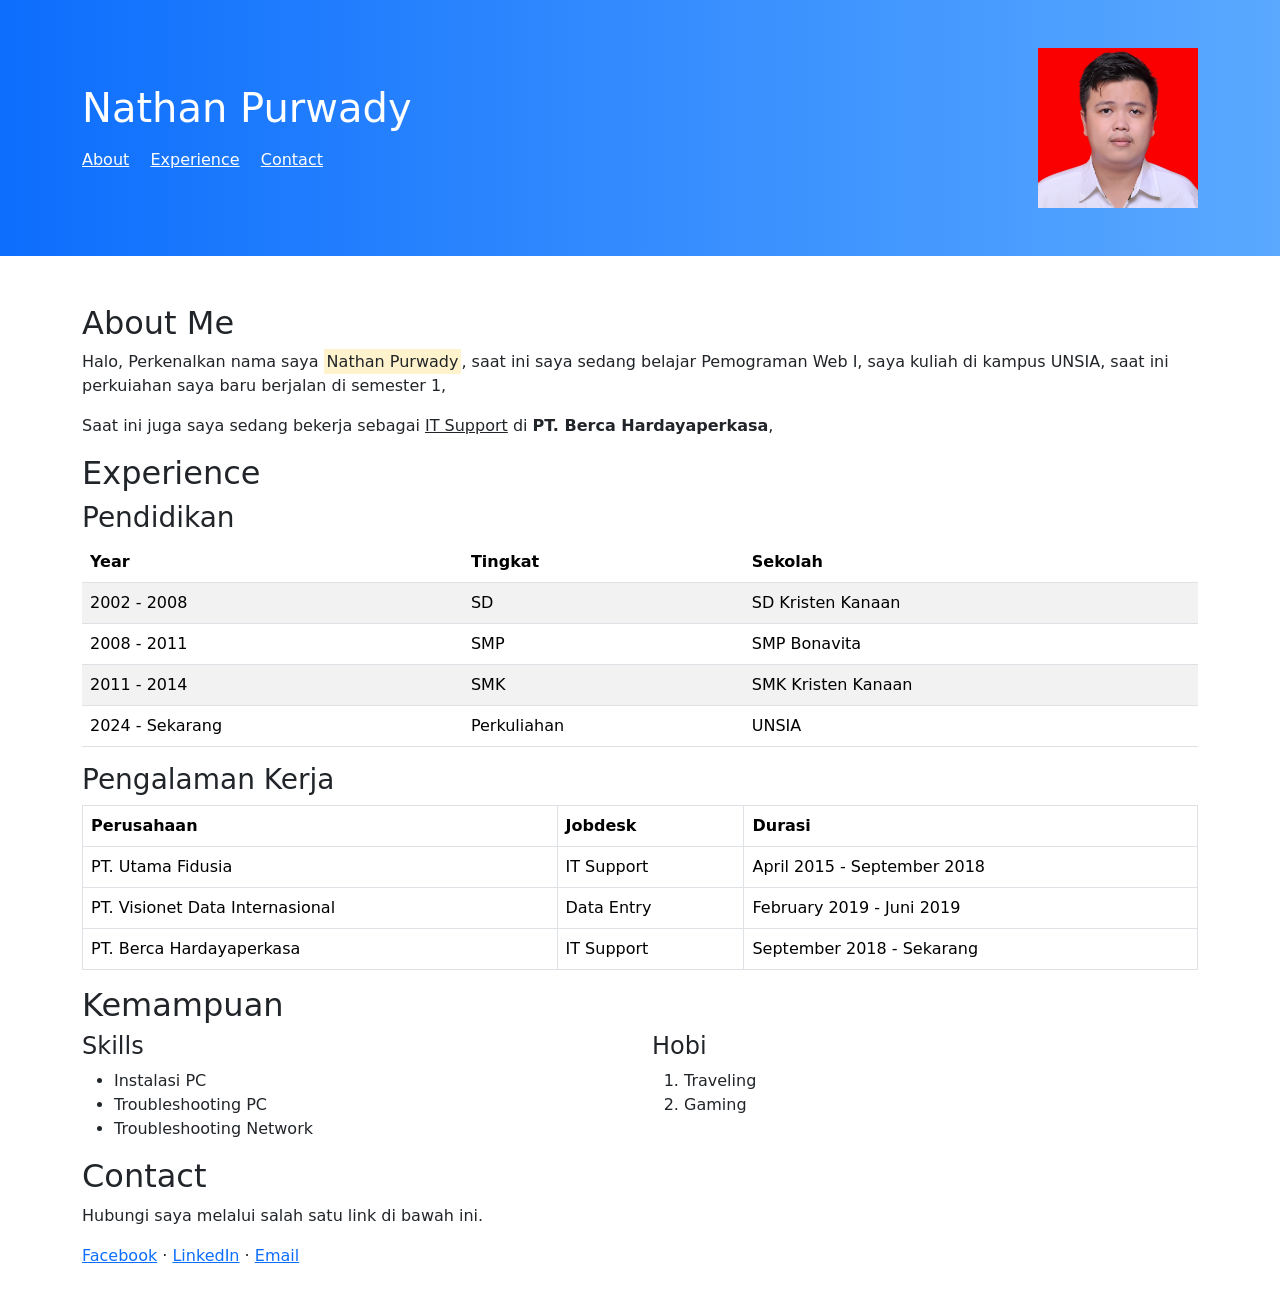
==== index.html @ 79a54443 "Rename tugas.html to index.html" ====
<!DOCTYPE html>
<html lang="en">
<head>
    <meta charset="UTF-8">
    <meta name="viewport" content="width=device-width, initial-scale=1.0">
    <title>UTS</title>
    <link rel="stylesheet" href="css/bootstrap.css">
    <link rel="stylesheet" href="css/style1.css">
</head>
<body>
     <!-- Header-->
  <header class="bg-primary text-white py-5">
    <div class="container d-flex align-items-center">
      <div>
        <h1 class="display-6">Nathan Purwady</h1>
        <!-- internal links -->
        <nav class="mt-3">
          <a class="text-white me-3" href="#about">About</a>
          <a class="text-white me-3" href="#experience">Experience</a>
          <a class="text-white" href="#contact">Contact</a>
        </nav>
      </div>
      <img src="pas foto.jpg" alt="Foto Diri" class="img">
    </div>
  </header>
  <main class="container my-5">

    <div id="about">
      <h2>About Me</h2>
      <!-- Tentang Saya -->
      <p>
        Halo, Perkenalkan nama saya <mark>Nathan Purwady</mark>, saat ini saya sedang belajar Pemograman Web I, saya kuliah di kampus UNSIA, 
        saat ini perkuiahan saya baru berjalan di semester 1, 
      </p>
      <p>
        Saat ini juga saya sedang bekerja sebagai <u>IT Support</u> di <strong>PT. Berca Hardayaperkasa</strong>,
      </p>
    </div>
  
    <div id="experience">
      <h2>Experience</h2>

      <!-- Table 1 -->
      <h3>Pendidikan</h3>
      <table class="table table-striped">
        <thead>
          <tr>
            <th>Year</th>
            <th>Tingkat</th>
            <th>Sekolah</th>
          </tr>
        </thead>
        <tbody>
          <tr>
            <td>2002 - 2008</td>
            <td>SD</td>
            <td>SD Kristen Kanaan</td>
          </tr>
          <tr>
            <td>2008 - 2011</td>
            <td>SMP</td>
            <td>SMP Bonavita</td>
          </tr>
          <tr>
            <td>2011 - 2014</td>
            <td>SMK</td>
            <td>SMK Kristen Kanaan</td>
          </tr>
          <tr>
            <td>2024 - Sekarang</td>
            <td>Perkuliahan</td>
            <td>UNSIA</td>
          </tr>
        </tbody>
      </table>

      <!-- Table 2 -->
      <h3>Pengalaman Kerja</h3>
      <table class="table table-bordered">
        <thead>
          <tr>
            <th>Perusahaan</th>
            <th>Jobdesk</th>
            <th>Durasi</th>
          </tr>
        </thead>
        <tbody>
          <tr>
            <td>PT. Utama Fidusia</td>
            <td>IT Support</td>
            <td>April 2015 - September 2018</td>
          </tr>
          <tr>
            <td>PT. Visionet Data Internasional</td>
            <td>Data Entry</td>
            <td>February 2019 - Juni 2019</td>
          </tr>
          <tr>
            <td>PT. Berca Hardayaperkasa</td>
            <td>IT Support</td>
            <td>September 2018 - Sekarang</td>
          </tr>
        </tbody>
      </table>
    </div>

    <div id="Kemampuan">
      <h2>Kemampuan</h2>
      <div class="row">

        <!-- Unordered List -->
        <div class="col-md-6">
          <h4>Skills</h4>
          <ul>
            <li>Instalasi PC</li>
            <li>Troubleshooting PC</li>
            <li>Troubleshooting Network </li>
          </ul>
        </div>

        <!-- Ordered List -->
        <div class="col-md-6">
          <h4>Hobi</h4>
          <ol>
            <li>Traveling</li>
            <li>Gaming</li>
          </ol>
        </div>

      </div>
    </div>
     
    <div id="contact">
      <h2>Contact</h2>
      <p>Hubungi saya melalui salah satu link di bawah ini.</p>
      <p>
        <!-- external links -->
        <a href="https://facebook.com/" target="_blank" alt="Facebook">Facebook</a> ·
        <a href="https://www.linkedin.com/" target="_blank" alt="LinkedIn">LinkedIn</a> ·
        <a href="mailto:nathanpurwady@gmail.com" alt="Email">Email</a>
      </p>
    </div>
</main>
 
</body>
</html>
---- css/style1.css ----
body 
{ font-family: system-ui, -apple-system, 'Segoe UI', Roboto, 'Helvetica Neue', Arial; }

img { 
  width: 160px; 
  height: 160px; 
  object-fit: cover;
  object-position: right 20%;
  margin-left: auto;
}

header {
  background: linear-gradient(90deg, #0d6efd 0%, #5aa9ff 100%); }

main { 
  max-width: 980px;}

table th, table td { 
  vertical-align: middle; }

@media (max-width: 576px) {
  img { width: 100px; height: 100px; }}
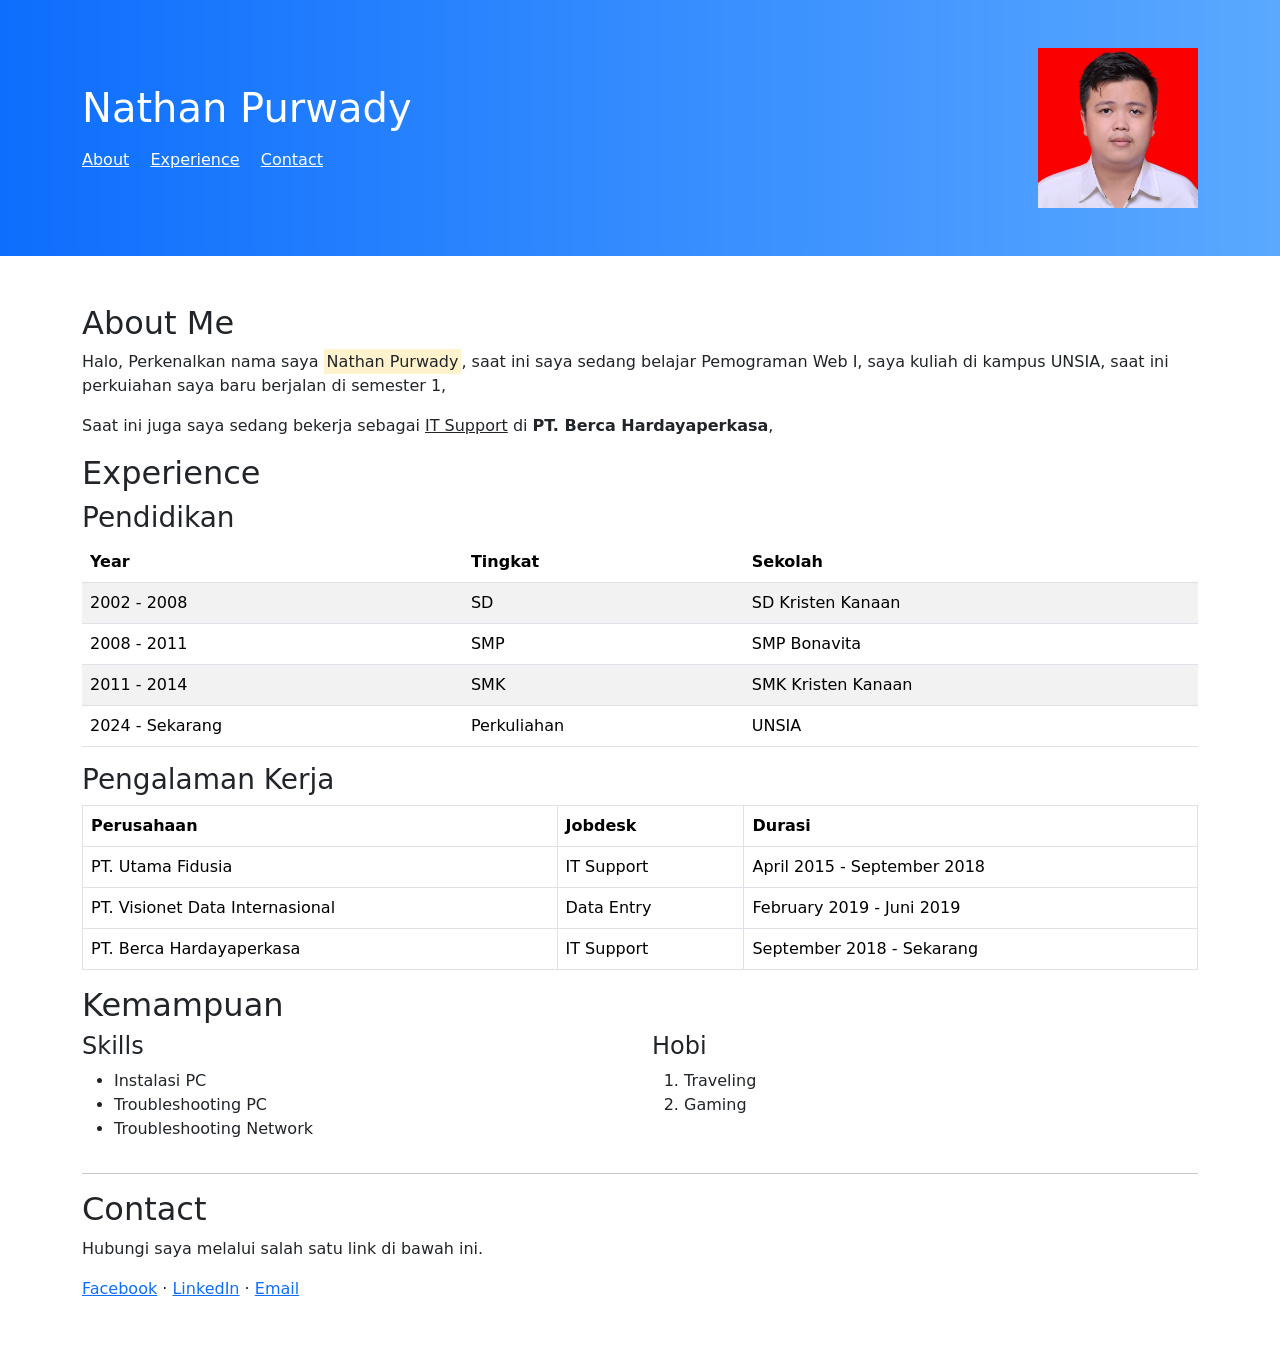
==== commit b2da308c: "Fix HTML formatting and structure" ====
--- a/index.html
+++ b/index.html
@@ -129,7 +129,7 @@
 
       </div>
     </div>
-     
+    <hr> 
     <div id="contact">
       <h2>Contact</h2>
       <p>Hubungi saya melalui salah satu link di bawah ini.</p>
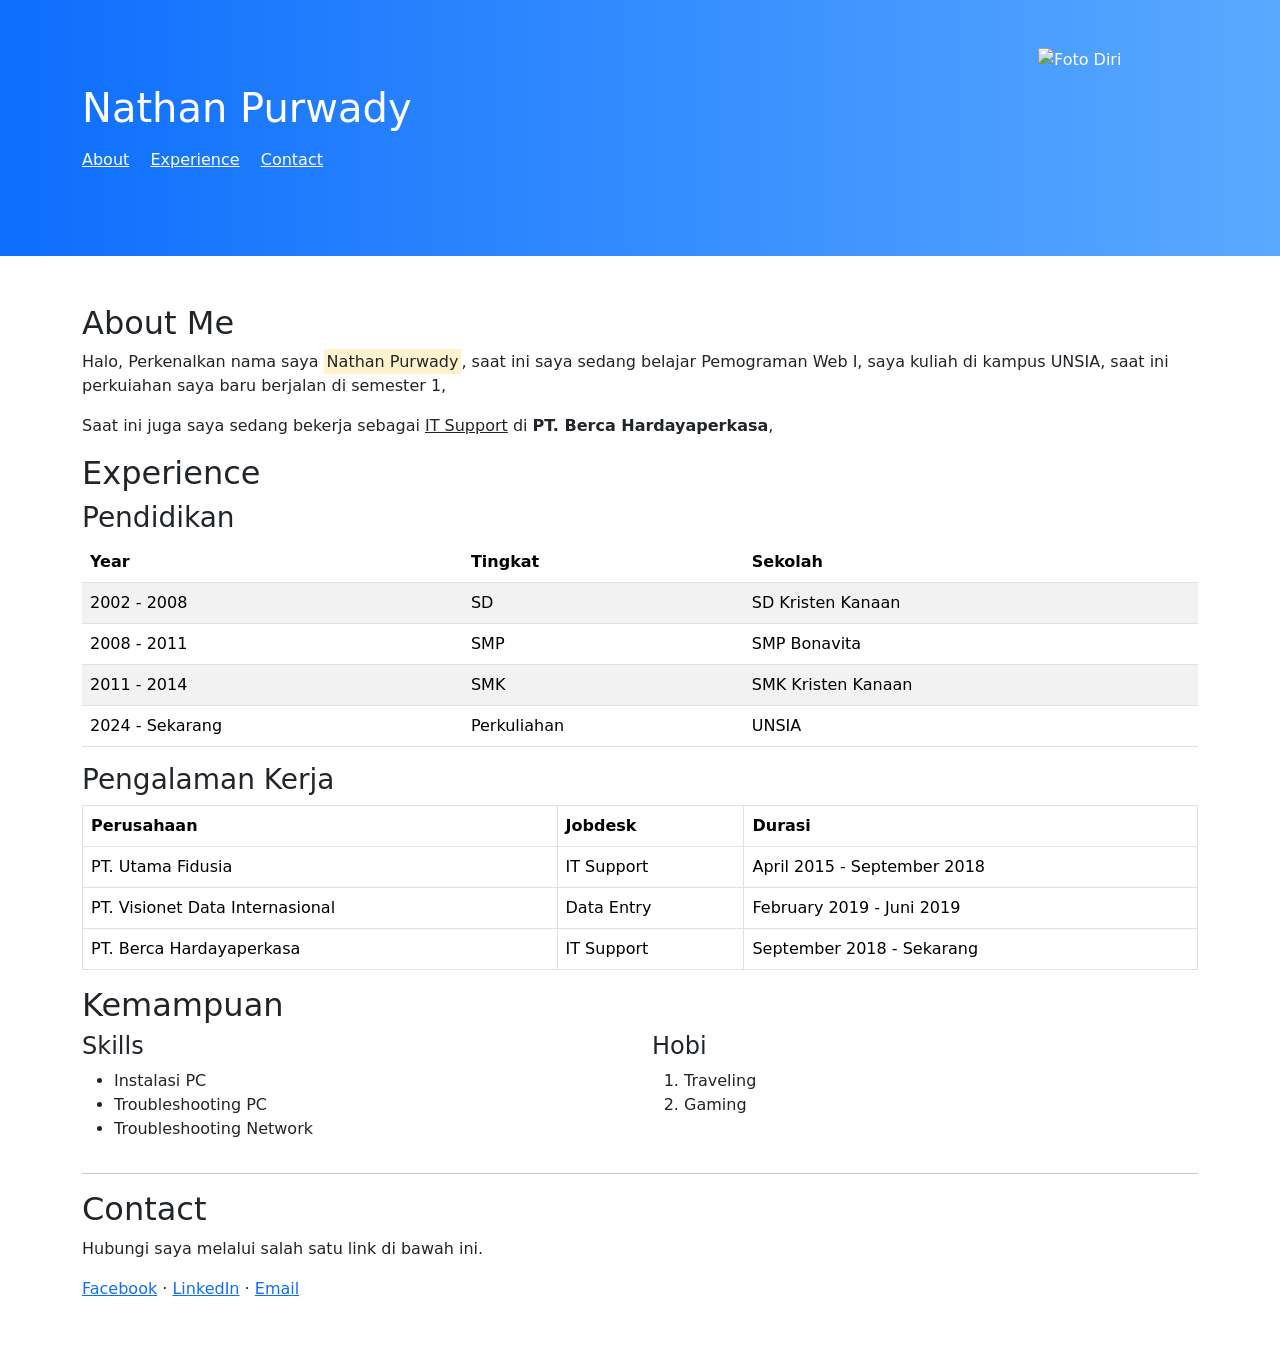
==== commit 54eaacb8: "Update index.html" ====
--- a/index.html
+++ b/index.html
@@ -20,7 +20,7 @@
           <a class="text-white" href="#contact">Contact</a>
         </nav>
       </div>
-      <img src="pas foto.jpg" alt="Foto Diri" class="img">
+      <img src="Foto.jpeg" alt="Foto Diri" class="img">
     </div>
   </header>
   <main class="container my-5">
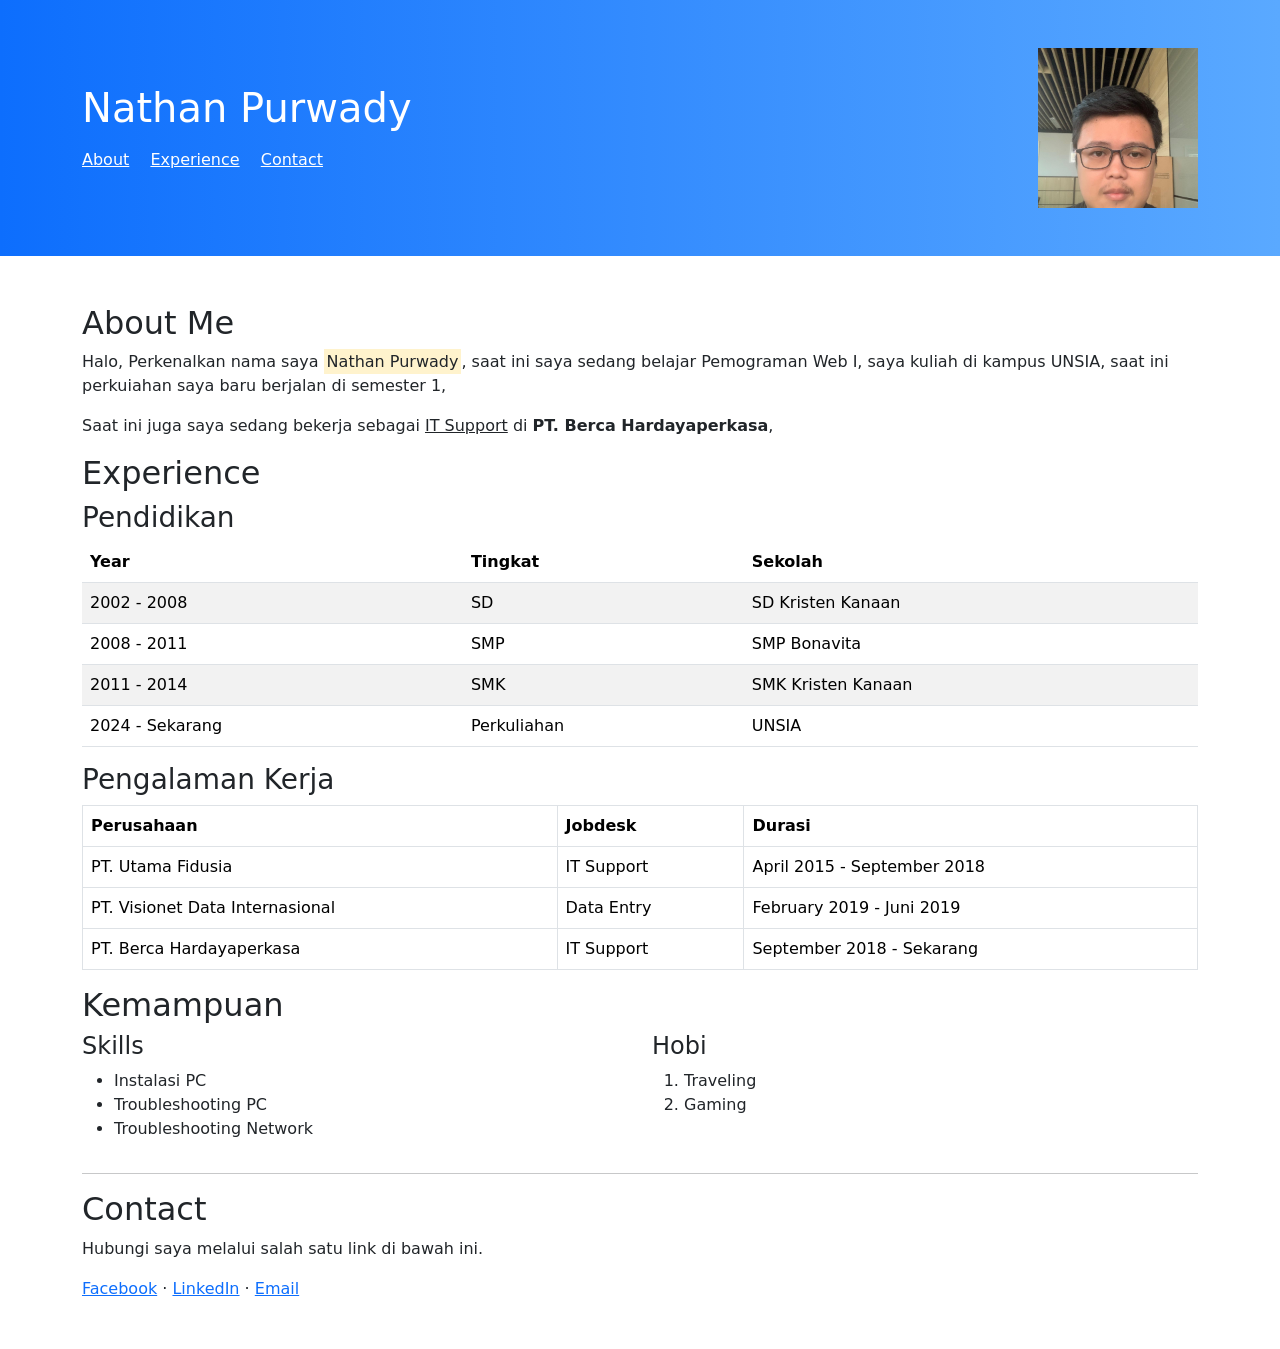
==== commit c0d28aeb: "Add files via upload" ====
--- a/index.html
+++ b/index.html
@@ -143,4 +143,4 @@
 </main>
  
 </body>
-</html>
+</html>
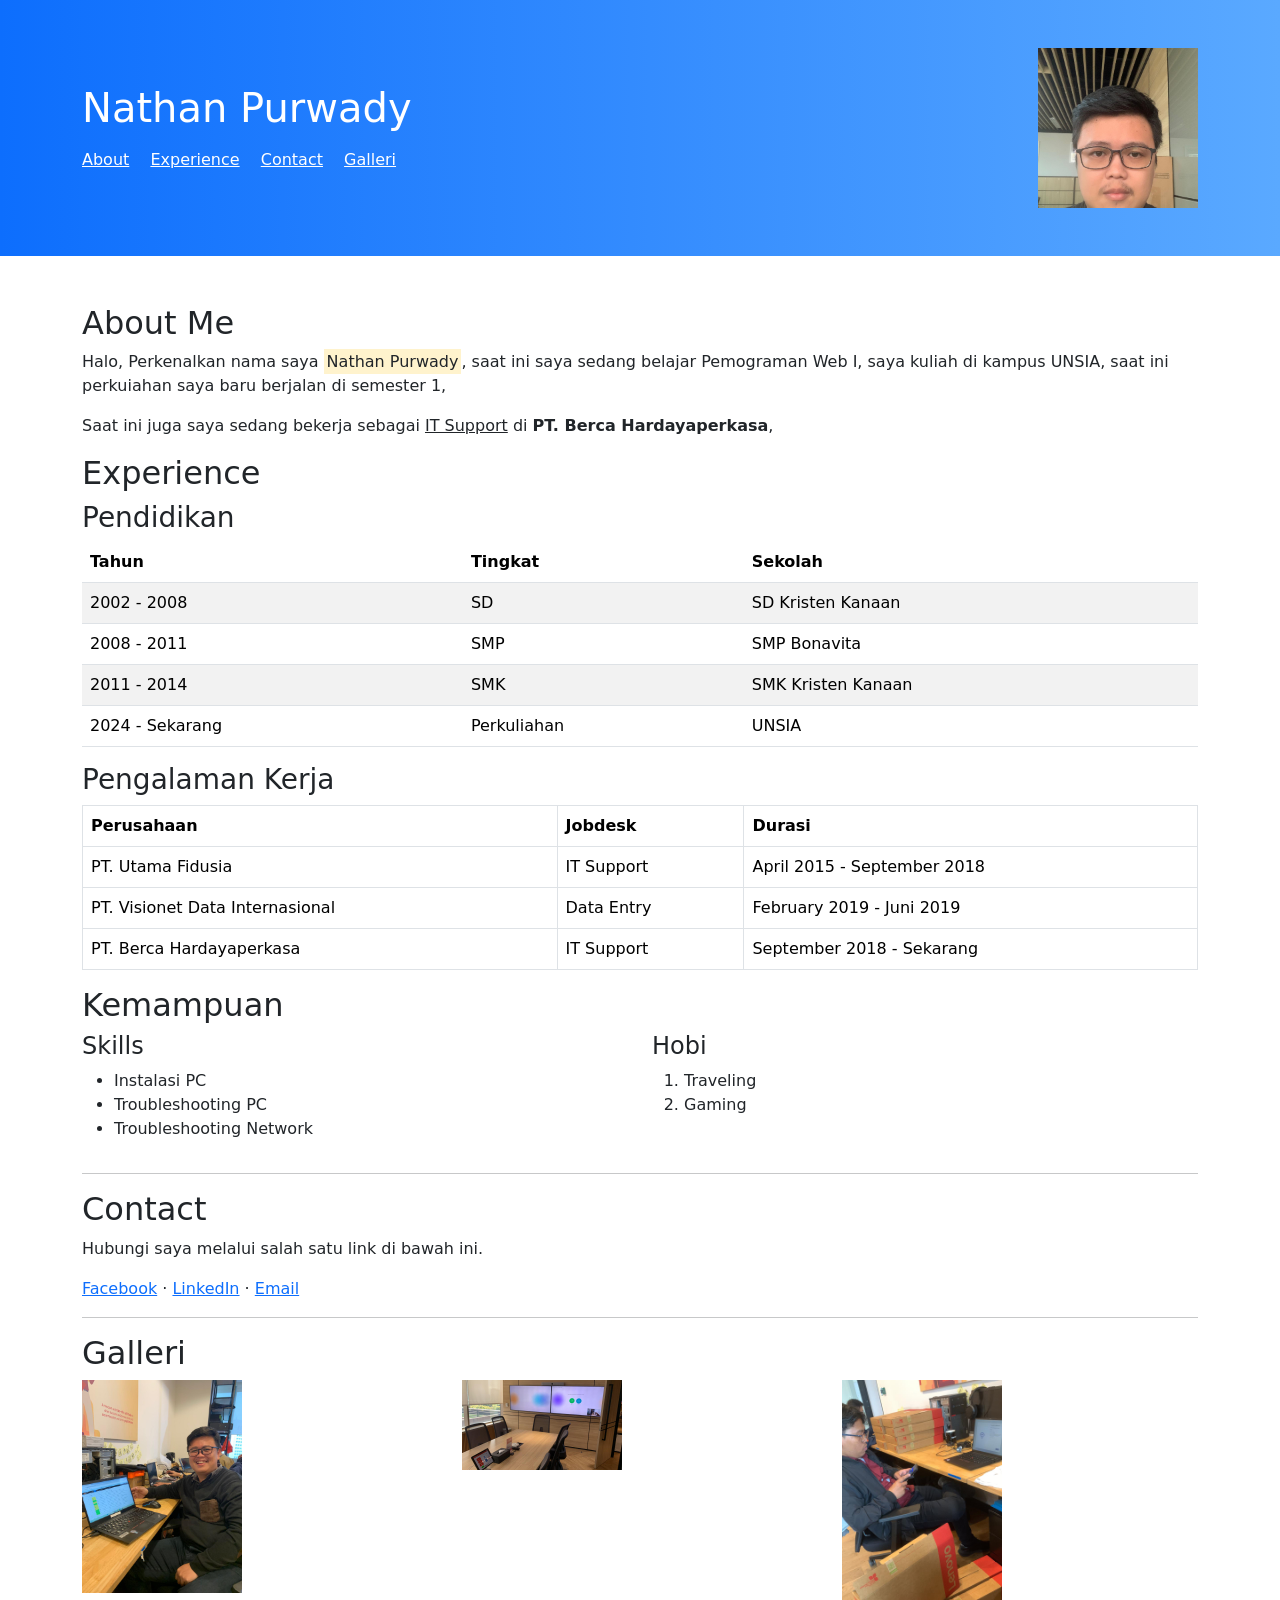
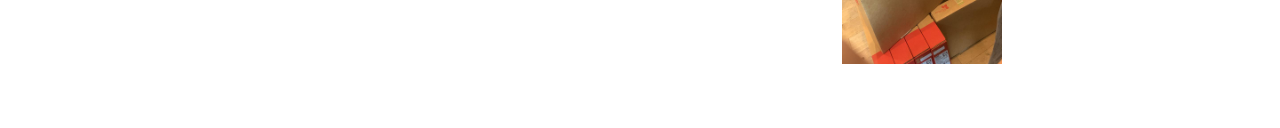
==== commit 20323b8d: "Add files via upload" ====
--- a/index.html
+++ b/index.html
@@ -17,10 +17,11 @@
         <nav class="mt-3">
           <a class="text-white me-3" href="#about">About</a>
           <a class="text-white me-3" href="#experience">Experience</a>
-          <a class="text-white" href="#contact">Contact</a>
+          <a class="text-white me-3" href="#contact">Contact</a>
+          <a class="text-white me-3" href="#Galleri">Galleri</a>
         </nav>
       </div>
-      <img src="Foto.jpeg" alt="Foto Diri" class="img">
+      <img src="Foto.jpeg" alt="Foto Diri" class="profile">
     </div>
   </header>
   <main class="container my-5">
@@ -45,7 +46,7 @@
       <table class="table table-striped">
         <thead>
           <tr>
-            <th>Year</th>
+            <th>Tahun</th>
             <th>Tingkat</th>
             <th>Sekolah</th>
           </tr>
@@ -140,7 +141,23 @@
         <a href="mailto:nathanpurwady@gmail.com" alt="Email">Email</a>
       </p>
     </div>
-</main>
+    <hr>
+    <div id="Galleri">
+      <h2>Galleri</h2>
+      <div class="row">
+        <div class="col-md-4">
+          <img src="Foto1.jpeg" alt="Foto Diri" class="img-fluid mb-3 galeri">
+        </div>
+        <div class="col-md-4">
+          <img src="Foto2.jpeg" alt="Foto Diri" class="img-fluid mb-3 galeri">
+        </div>
+        <div class="col-md-4">
+          <img src="Foto3.jpeg" alt="Foto Diri" class="img-fluid mb-3 galeri">
+        </div>
+      </div>
+    </div>
+
+  </main>
  
 </body>
 </html>
